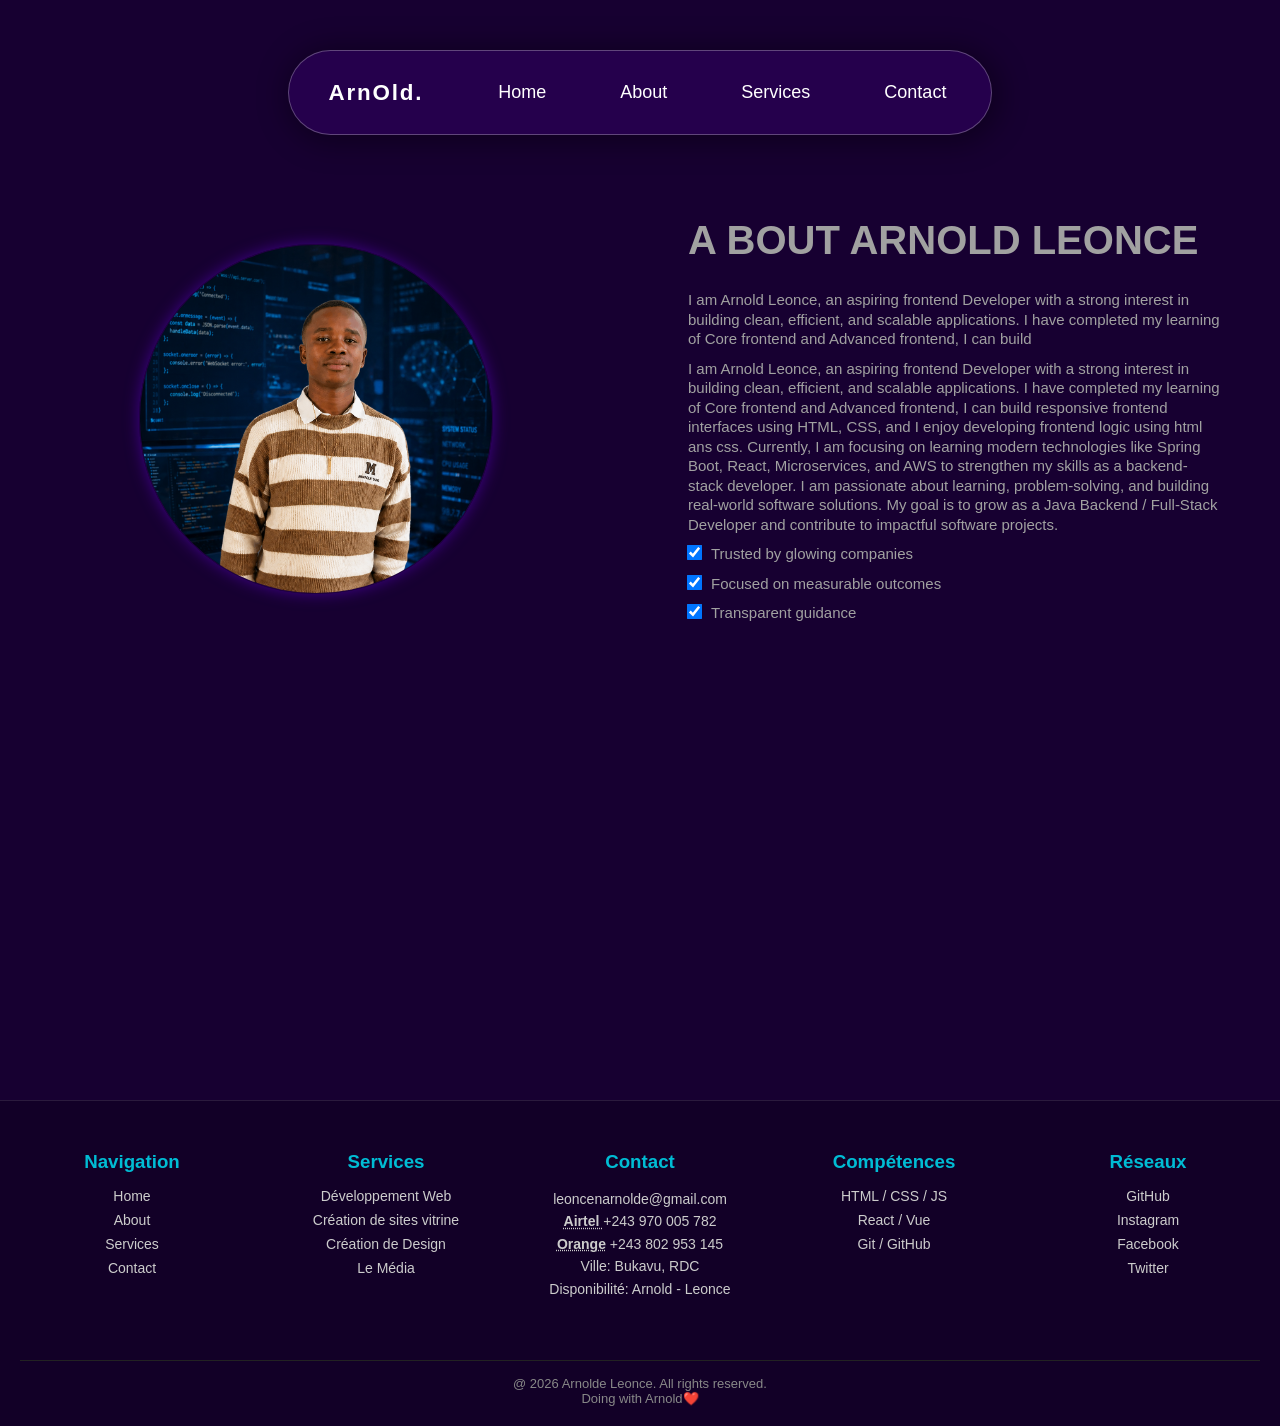
==== about.html @ 08f0c1ef "add a message" ====
<!DOCTYPE html>
<html lang="en">
<head>
    <meta charset="UTF-8">
    <meta name="viewport" content="width=device-width, initial-scale=1.0">
    <title>Arnold.dev</title>
     <link rel="stylesheet" href="style.css">
    <script src="script.js" defer></script>
    <link rel="stylesheet" href="about.css">
</head>
<body>
    <header class="site-header">
      <div class="brand">
        <a href="index.html" class="logo">ArnOld.</a>
      </div>

      <input type="checkbox" id="nav-toggle" class="nav-toggle" />
      <label for="nav-toggle" class="nav-toggle-label" aria-label="Toggle navigation">
        <span></span>
        <span></span>
        <span></span>
      </label>

      <nav class="site-nav">
        <a href="index.html">Home</a>
        <a href="about.html">About</a>
        <a href="service.html">Services</a>
        <a href="contanct.html">Contact</a>
      </nav>
    </header>

     <!-- MAIN -->
     <main>
     
      <div class="about">
        <div class="petit-about">
                    <div class="image">
                        <a href="image/ChatGPT Image Apr 29, 2026, 10_00_41 PM.png"><img src="image/ChatGPT Image Apr 29, 2026, 10_00_41 PM.png" alt=""
                         max-width="150px" height="350px"></a>
                    </div>
                    <div class="text">
                        <h1>A BOUT ARNOLD LEONCE</h1>
                        <p>I am Arnold Leonce, an aspiring frontend Developer with a 
                          strong interest in building clean, efficient, and scalable
                           applications. I have completed my learning of Core frontend and 
                           Advanced frontend,  I can build 
                        <p>I am Arnold Leonce, an aspiring frontend Developer with a 
                          strong interest in building clean, efficient, and scalable
                           applications. I have completed my learning of Core frontend and 
                           Advanced frontend,  I can build 
                           responsive frontend interfaces using HTML, CSS,
                            and I enjoy developing frontend logic using html ans css. Currently, I am 
                            focusing on learning modern technologies like Spring Boot, React, Microservices, 
                            and AWS to strengthen my skills as a backend-stack developer. I am passionate about learning,
                             problem-solving, and building real-world software solutions. My goal is to grow as a Java Backend /
                           Full-Stack Developer and contribute to impactful software projects.
                    </p>
                    <P><input type="checkbox" checked>Trusted by glowing companies</P>
                    <P><input type="checkbox" checked>Focused on measurable outcomes</P>
                    <P><input type="checkbox" checked>Transparent guidance</P>
                    </div>
                </div>
      </div>
     </main>

     <!-- FOOTER -->
      <footer class="footer">
  <div class="footer-grid">

    <!-- À propos -->
   

    <!-- Navigation -->
    <div class="footer-box">
      <h3>Navigation</h3>
      <ul>
        <li><a href="index.html">Home</a></li>
        <li><a href="about.html">About</a></li>
        <li><a href="service.html">Services</a></li>
        <li><a href="contanct.html">Contact</a></li>
      </ul>
    </div>

    <!-- Services -->
    <div class="footer-box">
      <h3>Services</h3>
      <ul>
        <li>Développement Web</li>
        <li>Création de sites vitrine</li>
        <li><a href="design.html">Création de Design</a></li>
        <li><a href="">Le Média</a></li>
      </ul>
    </div>

    <!-- Contact -->
    <div class="footer-box">
      <h3>Contact</h3>
      <p><a href="mailto: leoncenarnolde@gmail.com">leoncenarnolde@gmail.com</a></p>
      <p><strong><abbr title="Veuillez nous contancter avec cet numero d'Airtel">Airtel </abbr></strong><a href="tel:+243 970 005 782">+243 970 005 782</a></p>
      <p><strong><abbr title="Veuillez nous contancter avec cet numero d'Orange">Orange</abbr></strong><a href="+243 802  953 145"> +243 802  953 145</a></p>
      <p>Ville: Bukavu, RDC</p>
      <p>Disponibilité: Arnold - Leonce</p>
    </div>

    <!-- Compétences -->
    <div class="footer-box">
      <h3>Compétences</h3>
      <ul>
        <li>HTML / CSS / JS</li>
        <li>React / Vue</li>
        <li>Git / GitHub</li>
      </ul>
    </div>

    <!-- Réseaux sociaux -->
    <div class="footer-box">
      <h3>Réseaux</h3>
      <ul>
        <li><a href="https://github.com/arnold722">GitHub</a></li>
        <li><a href="#" target="_blank">Instagram</a></li>
        <li><a href="https://web.facebook.com/profile.php?id=100078223913880" target="_blank">Facebook</a></li>
        <li><a href="https://x.com/Arnoldleonce" target="_blank">Twitter</a></li>
      </ul>
    </div>

  </div>

  <!-- Bas du footer -->
  <div class="footer-bottom">
    <p>@ 2026 Arnolde Leonce. All rights reserved.</p>
    <p>Doing with Arnold❤️</p>
  </div>
</footer>

</body>
</html>
---- style.css ----
:root{
    color-scheme: light dark;
}

*{
    margin: 0;
    padding: 0;
    box-sizing: border-box;
}


body{
    min-height: 100vh;
    font-family: 'Poppins', sans-serif;
    background-color: #170031;
    color: #a1a1a1;
    display: grid;
    place-items: center;
    scroll-behavior: smooth;
}

::-webkit-scrollbar{
    width: 8px;
}
::-webkit-scrollbar-thumb{
    background-color: #170031;
    border-radius: 10px;
}
::-webkit-scrollbar-track{
    background: #3f0088;
}




    .page-wrapper {
      width: min(100%, 820px);
      margin: 0 auto;
    }

    .site-header {
      position: fixed;
      box-shadow:3px 3px 30px 4px rgba(0,0,0,0.4);
      display: flex;
      align-items: center;
      justify-content: space-between;
      padding: 1rem 1.25rem;
      border: 1px solid rgba(231, 231, 231, 0.3);
      border-radius: 70px;
      background-color:rgba(71, 0, 138, 0.315);
      backdrop-filter: blur(10px);
      margin-top: 50px;
      top: 0;
      z-index: 1000;
    }
    .site-header:hover{
      box-shadow:3px 3px 30px 4px rgba(0,0,0,0.6);
    }

    .brand .logo {
      font-size: 1.4rem;
      margin-right: 50px;
      margin-left: 20px;
      font-weight: 800;
      letter-spacing: 0.08em;
      color: var(--text);
      text-decoration: none;
      color: #ffffff;
    }

    .site-nav {
      display: flex;
      gap: 1.5rem;
      align-items: center;
    }

    .site-nav a {
    text-decoration: none;
    color: #ffffff;
    font-size: 18px;
    display: flex;
    transition: all 0.3s ease-in-out;
    align-items: center;
    border-radius: 100px;
      transition: background 0.25s ease, color 0.25s ease;
      padding: 15px 25px;
    }

    .site-nav a:hover,
    .site-nav a:focus-visible {

      background-color: #ffffff18;
    color: #F0F0F0;
    border-radius: 100px;
    box-shadow:2px 2px 10px 1px rgba(0,0,0,0.2);
    }

    .nav-toggle {
      display: none;
    }

    .nav-toggle-label {
      display: none;
      width: 2.2rem;
      height: 2.2rem;
      border-radius: 16px;
      border: 1px solid var(--border);
      cursor: pointer;
      background-image: url(image/menu_24dp_E3E3E3_FILL0_wght400_GRAD0_opsz24.svg);
      background-size: cover;
      position: relative;
      transition: background 0.25s ease;
    }

    .nav-toggle-label span {
      position: absolute;
      left: 0.5rem;
      right: 0.5rem;
      height: 2px;
      background: var(--text);
      border-radius: 999px;
      transition: transform 0.3s ease, opacity 0.3s ease;
    }

    .nav-toggle-label span:nth-child(1) {
      top: 0.7rem;
    }

    .nav-toggle-label span:nth-child(2) {
      top: 1.05rem;
    }

    .nav-toggle-label span:nth-child(3) {
      top: 1.4rem;
    }

    @media (max-width: 820px) {
      .site-header {
        padding: 0.5rem 5rem;
      }

      .nav-toggle-label {
        display: inline-flex;
        align-items: center;
        justify-content: center;
      }

      .site-nav {
        position: absolute;
        top: calc(100% + 0.75rem);
        left: 1rem;
        right: 1rem;
        flex-direction: column;
        gap: 0.3rem;
        padding: 1rem;
        border: 1px solid rgba(231, 231, 231, 0.151);
        border-radius: 24px;
        background-color:rgb(36, 0, 70);
        backdrop-filter: blur(10px);
        max-height: 0;
        overflow: hidden;
        transition: max-height 0.35s ease;
      }

      .site-nav a {
        width: 100%;
        display: inline-flex;
        justify-content: center;
      }

      .nav-toggle:checked + .nav-toggle-label + .site-nav {
        max-height: 320px;
      }

      .nav-toggle:checked + .nav-toggle-label span:nth-child(1) {
        transform: translateY(8px) rotate(45deg);
      }

      .nav-toggle:checked + .nav-toggle-label span:nth-child(2) {
        opacity: 0;
      }

      .nav-toggle:checked + .nav-toggle-label span:nth-child(3) {
        transform: translateY(-8px) rotate(-45deg);
      }
    }

    @media (max-width: 520px) {
      .site-header {
        flex-wrap: wrap;
        gap: 0.75rem;
      }

      .site-nav {
        left: 0.75rem;
        right: 0.75rem;
      }
      .brand .logo {
      margin-right: 10px;
      margin-left: 0px;
      letter-spacing: 0.08em;
    }
    }


main{
    height: 100vh;
    display: flex;
    align-items: center;
    margin-top: 100px;
    
}


.homeses{
    background-repeat: no-repeat;
    background-size: cover;
    background-position: center;
    top: 0;
}

.homes{
    padding: 10px;
}

.homes .petit-home{
    color: white;
}

.homes .petit-home h1{
    margin-bottom: 20px;
    font-size: clamp(4.5rem, 2rem + 2vw, 15rem);
}
.homes .petit-home p{
    margin-bottom: 20px;
    font-size: 18px;
}

.petit-home h1 { display: flex; gap: 2px; font-size: 100px; font-weight: bold; color: #ffffff; text-shadow: 1px 2px 10px rgb(68, 68, 68); animation: float 3s ease-in-out infinite; flex-wrap: wrap; justify-content: center; }
.petit-home span { animation: rotateLetter .6s ease forwards; }
@keyframes rotateLetter { 0% { transform: rotate(0); opacity: 0 } 50% { transform: rotate(180deg); opacity: 1 } 100% { transform: rotate(360deg) } }
@keyframes float { 0%,100% { transform: translateY(0) } 50% { transform: translateY(-10px) } }



.homes .btn-box-un{
    height: 50px;
}


.btn-box-un a{
    position: relative;
    display: inline-flex;
    justify-content: center;
    align-items: center;
    max-width: 250px;
    height: 100%;
    padding: 10px 20px 10px 20px;
    background: #d86100;
    border: none;
    font-size: 20px;
    color: #0A102F;
    text-decoration: none;
    font-weight: 600;
    letter-spacing: 2px;
    z-index: 1;
    overflow: hidden;
}

.btn-box-un a::before{
    content: '';
    position: absolute;
    top: 0;
    left: 0;
    width: 0;
    height: 100%;
    background-color: #170031;
    z-index: -10;
    transition: .5s;

}

.btn-box-un a:hover::before{
    width: 100%;
    border: 1px solid #d86100;
    
}

.btn-box-un a:hover{
    color: #d86100;
}
footer{
    margin-top: 100px;
    width: 100%;
    padding: 50px 20px 20px;
    height: auto;
    background-color:#120027;
    border-top: 1px solid rgba(207, 207, 207, 0.13);
    text-align: center;
}



.footer-grid {
  display: grid;
  grid-template-columns: repeat(auto-fit, minmax(220px, 1fr));
  gap: 30px;
  cursor: default;
}

.footer-box h2,
.footer-box h3 {
  color: #00bcd4;
  margin-bottom: 15px;
}

.footer-box p {
  color: #ccc;
  font-size: 14px;
  line-height: 1.6;
}

.footer-box ul {
  list-style: none;
  padding: 0;
}

.footer-box ul li {
  margin: 8px 0;
  color: #ccc;
  font-size: 14px;
}

.footer-box a {
  color: #ccc;
  text-decoration: none;
  transition: 0.3s;
}

.footer-box a:hover {
  color: #00bcd4;
  padding-left: 5px;
}

.footer-bottom {
  margin-top: 60px;
  border-top: 1px solid #222;
  text-align: center;
  padding-top: 15px;
  font-size: 13px;
  color: #888;
}
---- about.css ----
.about{
    width: 100%;
    height: 100vh;
    margin-top: 200px;
}
.about .petit-about{
    gap: 1rem;
 display: grid;
 grid-template-columns: repeat(auto-fit,minmax(0px,1fr));
 justify-content: center;
 place-content: center;
 align-items: center;
}
.about .petit-about .image, .text{
    height: auto;
}
.about .petit-about .text{
    height: auto;
     padding: 10px;
     margin-right: 50px;

}
.about .petit-about .text h1{
  font-size: 40px;
  line-height: 1.5;
  margin-bottom: 20px;
}
.text{
  margin-left: 30px;
}
.about .petit-about .text p{
  font-size: 15px;
  line-height: 1.3;
  margin-bottom: 10px;
}

input[type="checkbox"]{
    margin-right: 10px;
   transform: scale(1.2);
   border-radius: 50px;
}
.about .petit-about .image{
  margin: auto;
}
.about .petit-about .image img{
  border-radius: 50%;
  border: 1px solid #200044;
  box-shadow: 0 0 15px #3f0088;
}
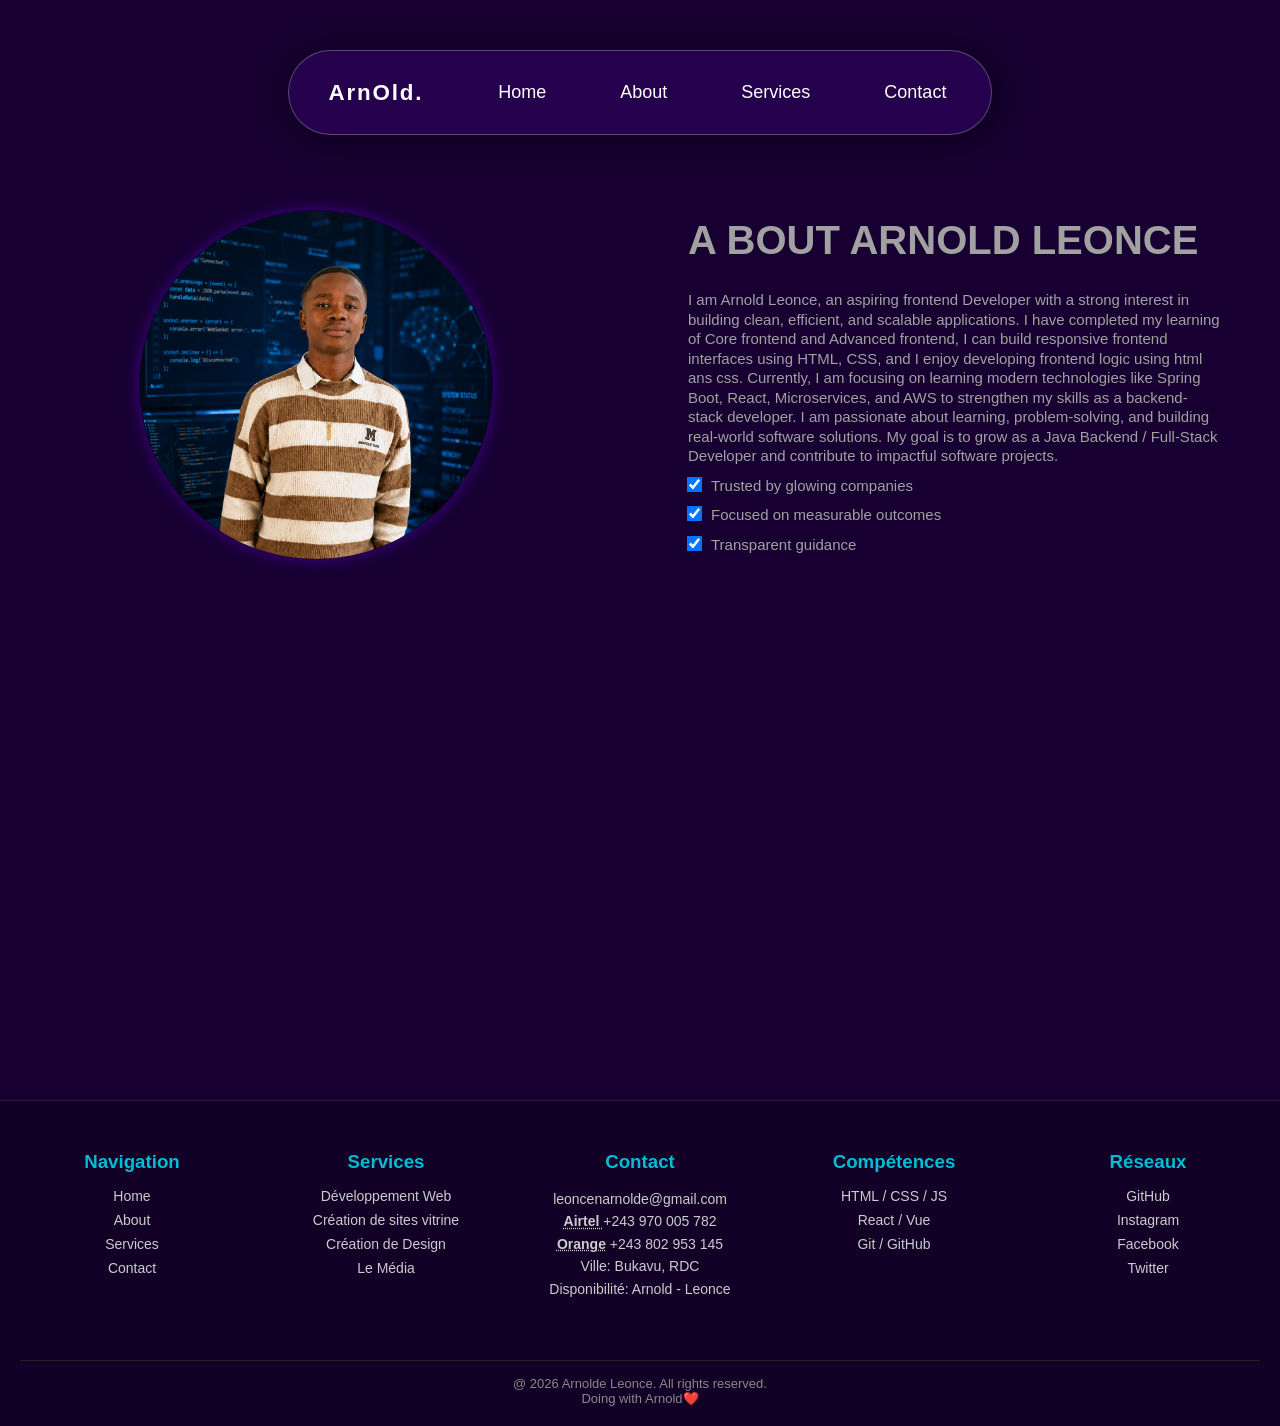
==== commit bb096768: "add a message" ====
--- a/about.html
+++ b/about.html
@@ -40,10 +40,6 @@
                     </div>
                     <div class="text">
                         <h1>A BOUT ARNOLD LEONCE</h1>
-                        <p>I am Arnold Leonce, an aspiring frontend Developer with a 
-                          strong interest in building clean, efficient, and scalable
-                           applications. I have completed my learning of Core frontend and 
-                           Advanced frontend,  I can build 
                         <p>I am Arnold Leonce, an aspiring frontend Developer with a 
                           strong interest in building clean, efficient, and scalable
                            applications. I have completed my learning of Core frontend and 
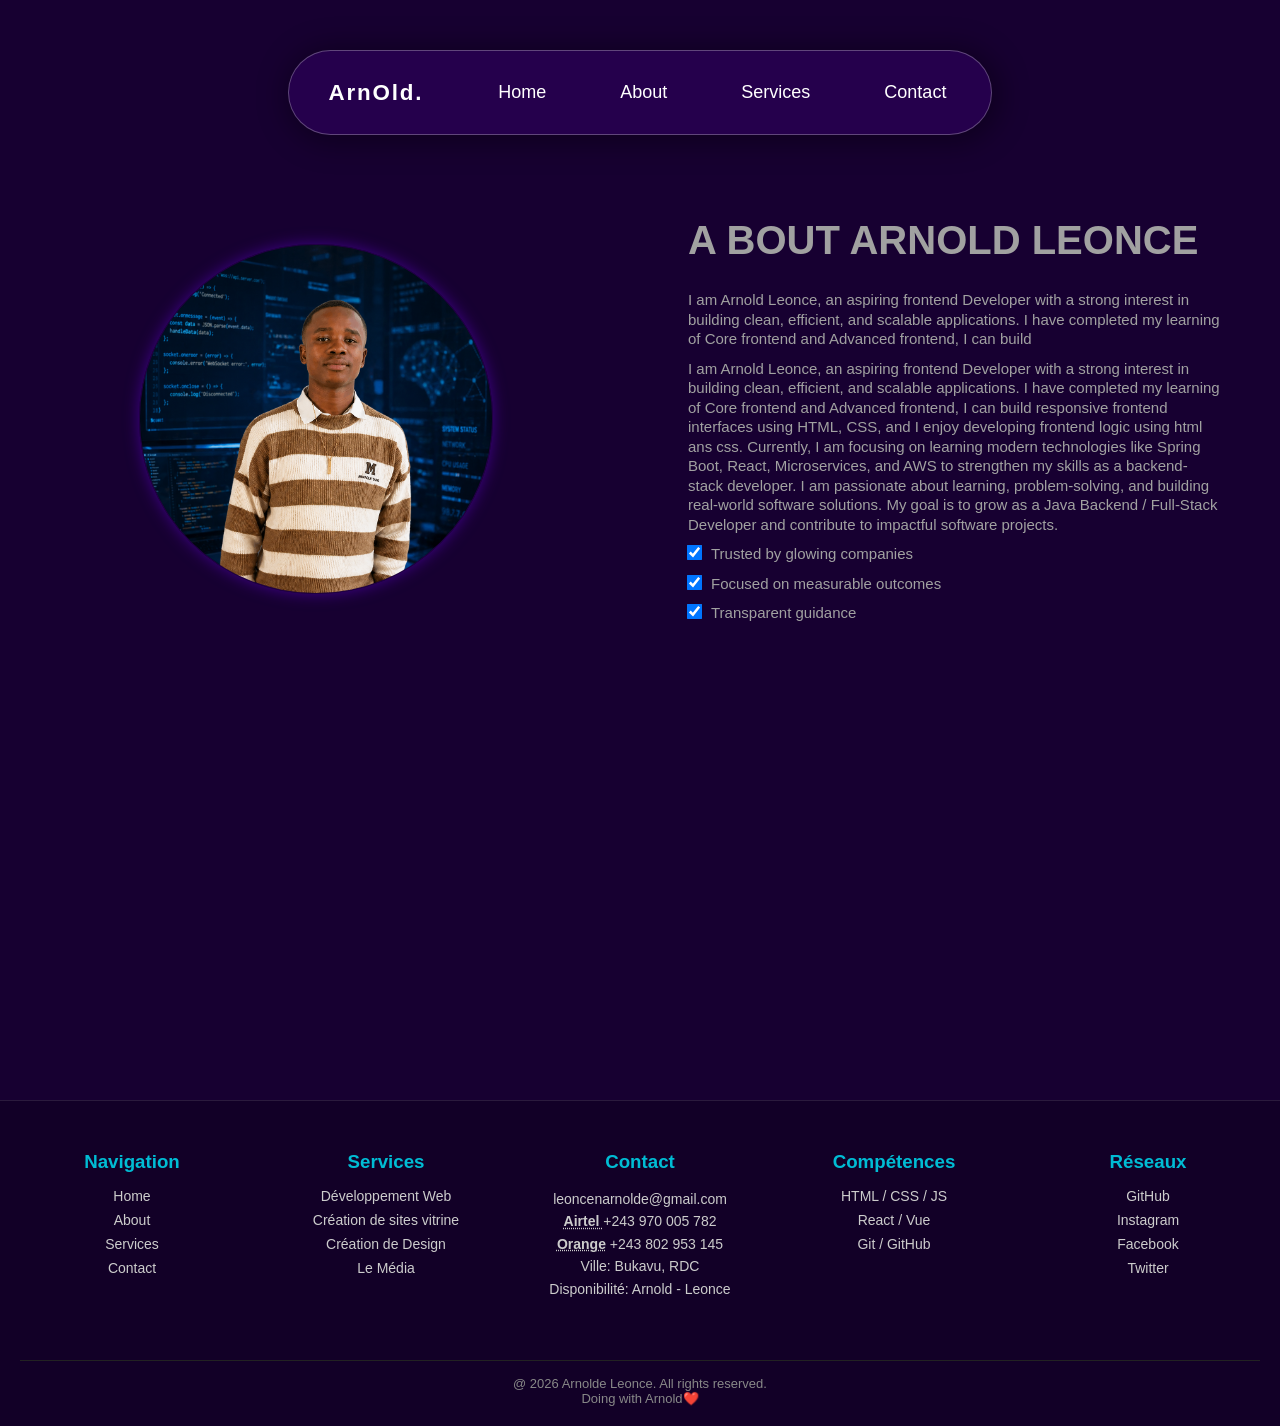
==== commit 1762226a: "add a message" ====
--- a/about.html
+++ b/about.html
@@ -40,6 +40,10 @@
                     </div>
                     <div class="text">
                         <h1>A BOUT ARNOLD LEONCE</h1>
+                        <p>I am Arnold Leonce, an aspiring frontend Developer with a 
+                          strong interest in building clean, efficient, and scalable
+                           applications. I have completed my learning of Core frontend and 
+                           Advanced frontend,  I can build 
                         <p>I am Arnold Leonce, an aspiring frontend Developer with a 
                           strong interest in building clean, efficient, and scalable
                            applications. I have completed my learning of Core frontend and 
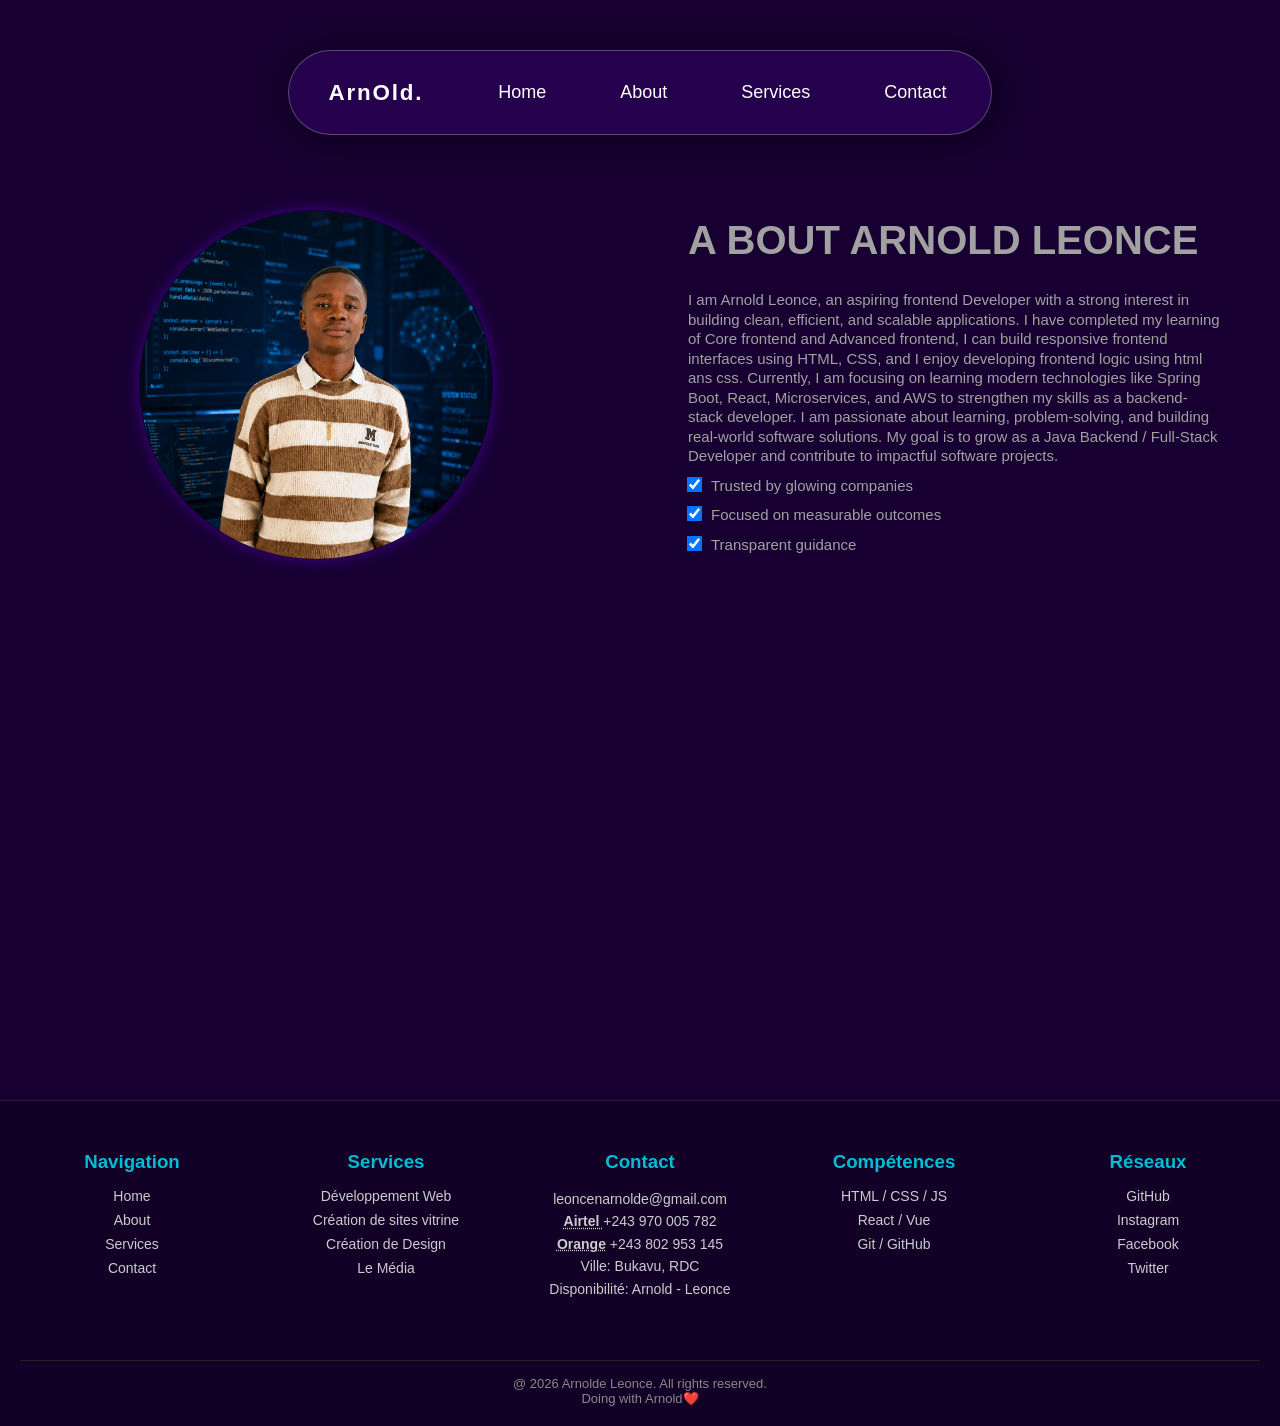
==== commit 19adca42: "add a message" ====
--- a/about.html
+++ b/about.html
@@ -40,10 +40,6 @@
                     </div>
                     <div class="text">
                         <h1>A BOUT ARNOLD LEONCE</h1>
-                        <p>I am Arnold Leonce, an aspiring frontend Developer with a 
-                          strong interest in building clean, efficient, and scalable
-                           applications. I have completed my learning of Core frontend and 
-                           Advanced frontend,  I can build 
                         <p>I am Arnold Leonce, an aspiring frontend Developer with a 
                           strong interest in building clean, efficient, and scalable
                            applications. I have completed my learning of Core frontend and 
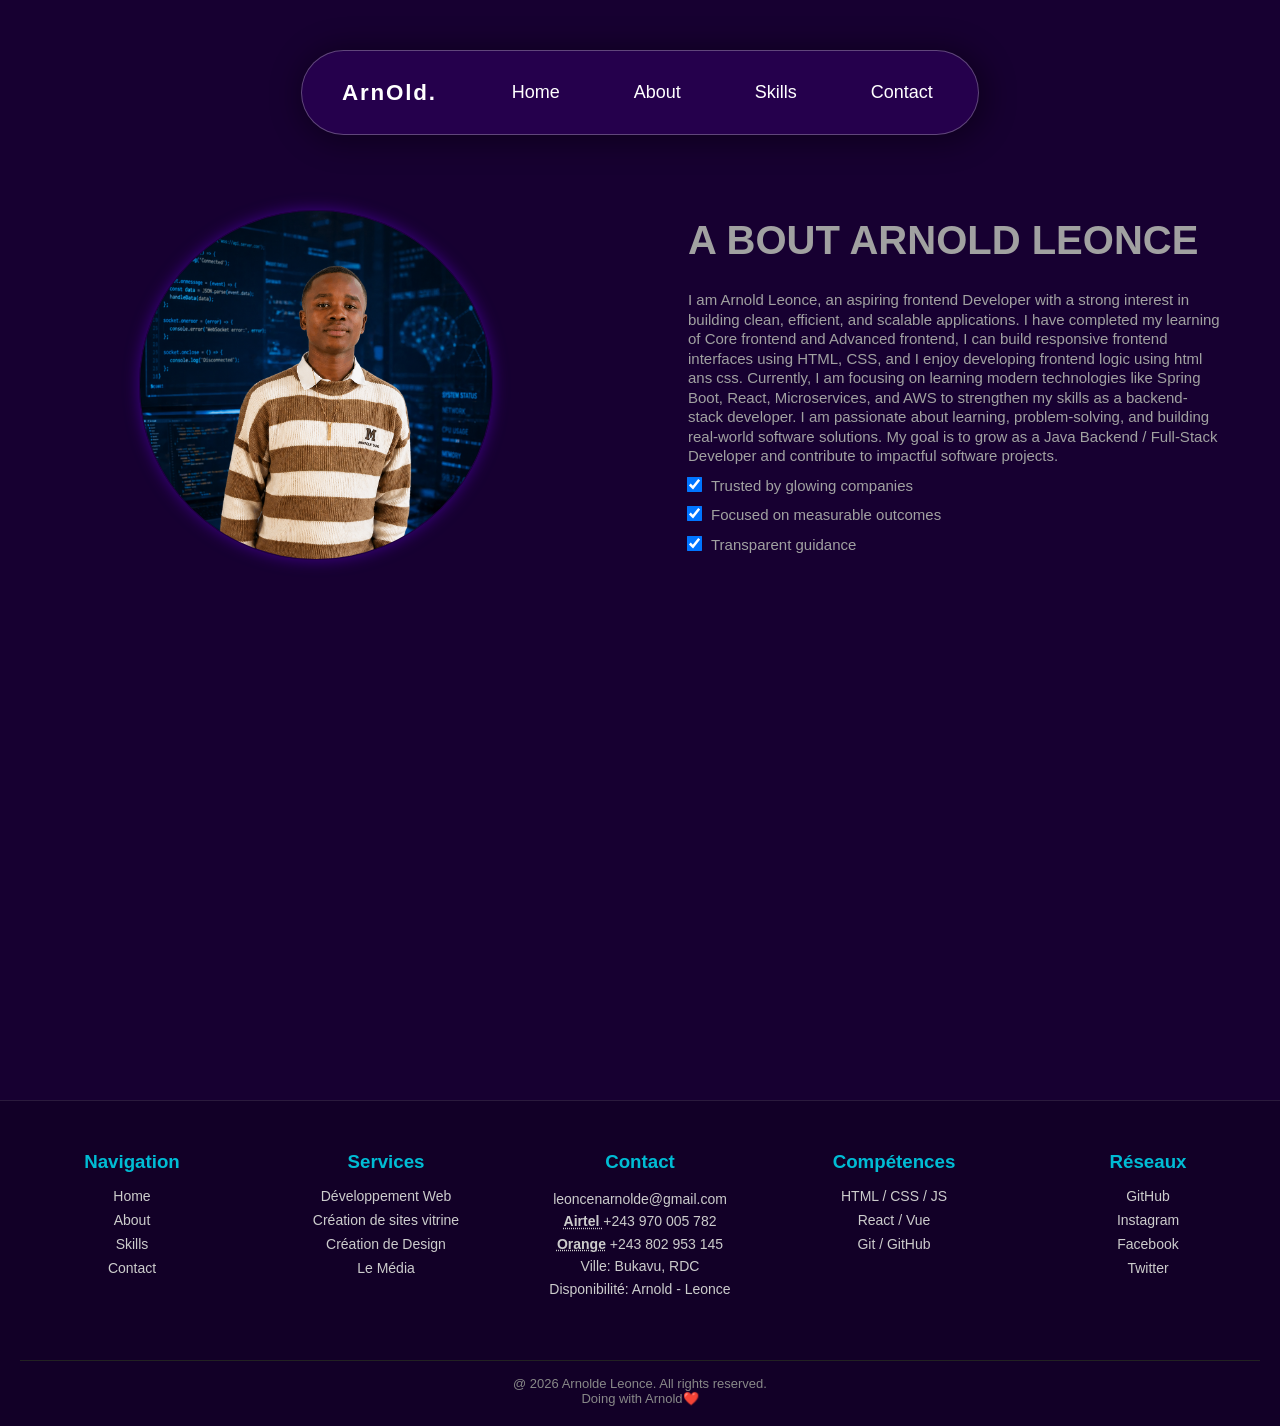
==== commit 516fda42: "change a link" ====
--- a/about.html
+++ b/about.html
@@ -24,7 +24,7 @@
       <nav class="site-nav">
         <a href="index.html">Home</a>
         <a href="about.html">About</a>
-        <a href="service.html">Services</a>
+        <a href="service.html">Skills</a>
         <a href="contanct.html">Contact</a>
       </nav>
     </header>
@@ -72,7 +72,7 @@
       <ul>
         <li><a href="index.html">Home</a></li>
         <li><a href="about.html">About</a></li>
-        <li><a href="service.html">Services</a></li>
+        <li><a href="service.html">Skills</a></li>
         <li><a href="contanct.html">Contact</a></li>
       </ul>
     </div>
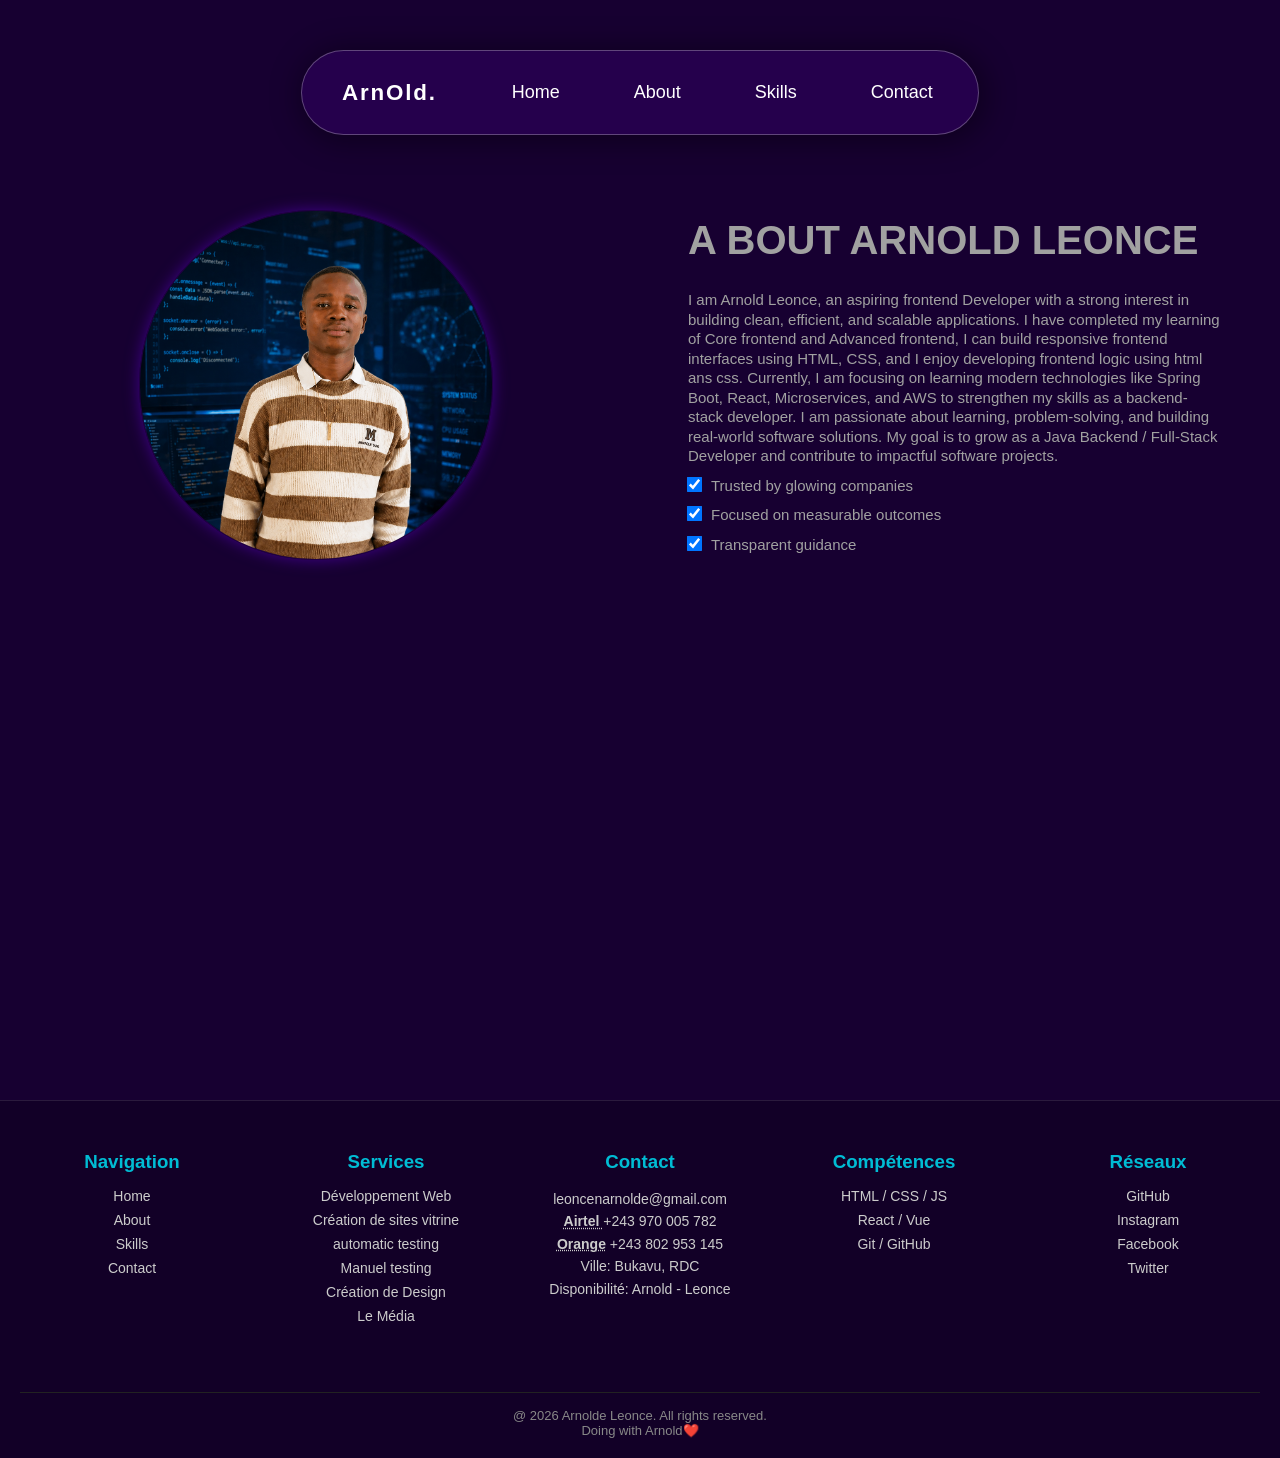
==== commit ec4ec3d3: "add a text" ====
--- a/about.html
+++ b/about.html
@@ -83,6 +83,8 @@
       <ul>
         <li>Développement Web</li>
         <li>Création de sites vitrine</li>
+        <li>automatic testing</li>
+        <li>Manuel testing</li>
         <li><a href="design.html">Création de Design</a></li>
         <li><a href="">Le Média</a></li>
       </ul>
--- a/style.css
+++ b/style.css
@@ -349,4 +349,6 @@
   padding-top: 15px;
   font-size: 13px;
   color: #888;
-}+}
+
+
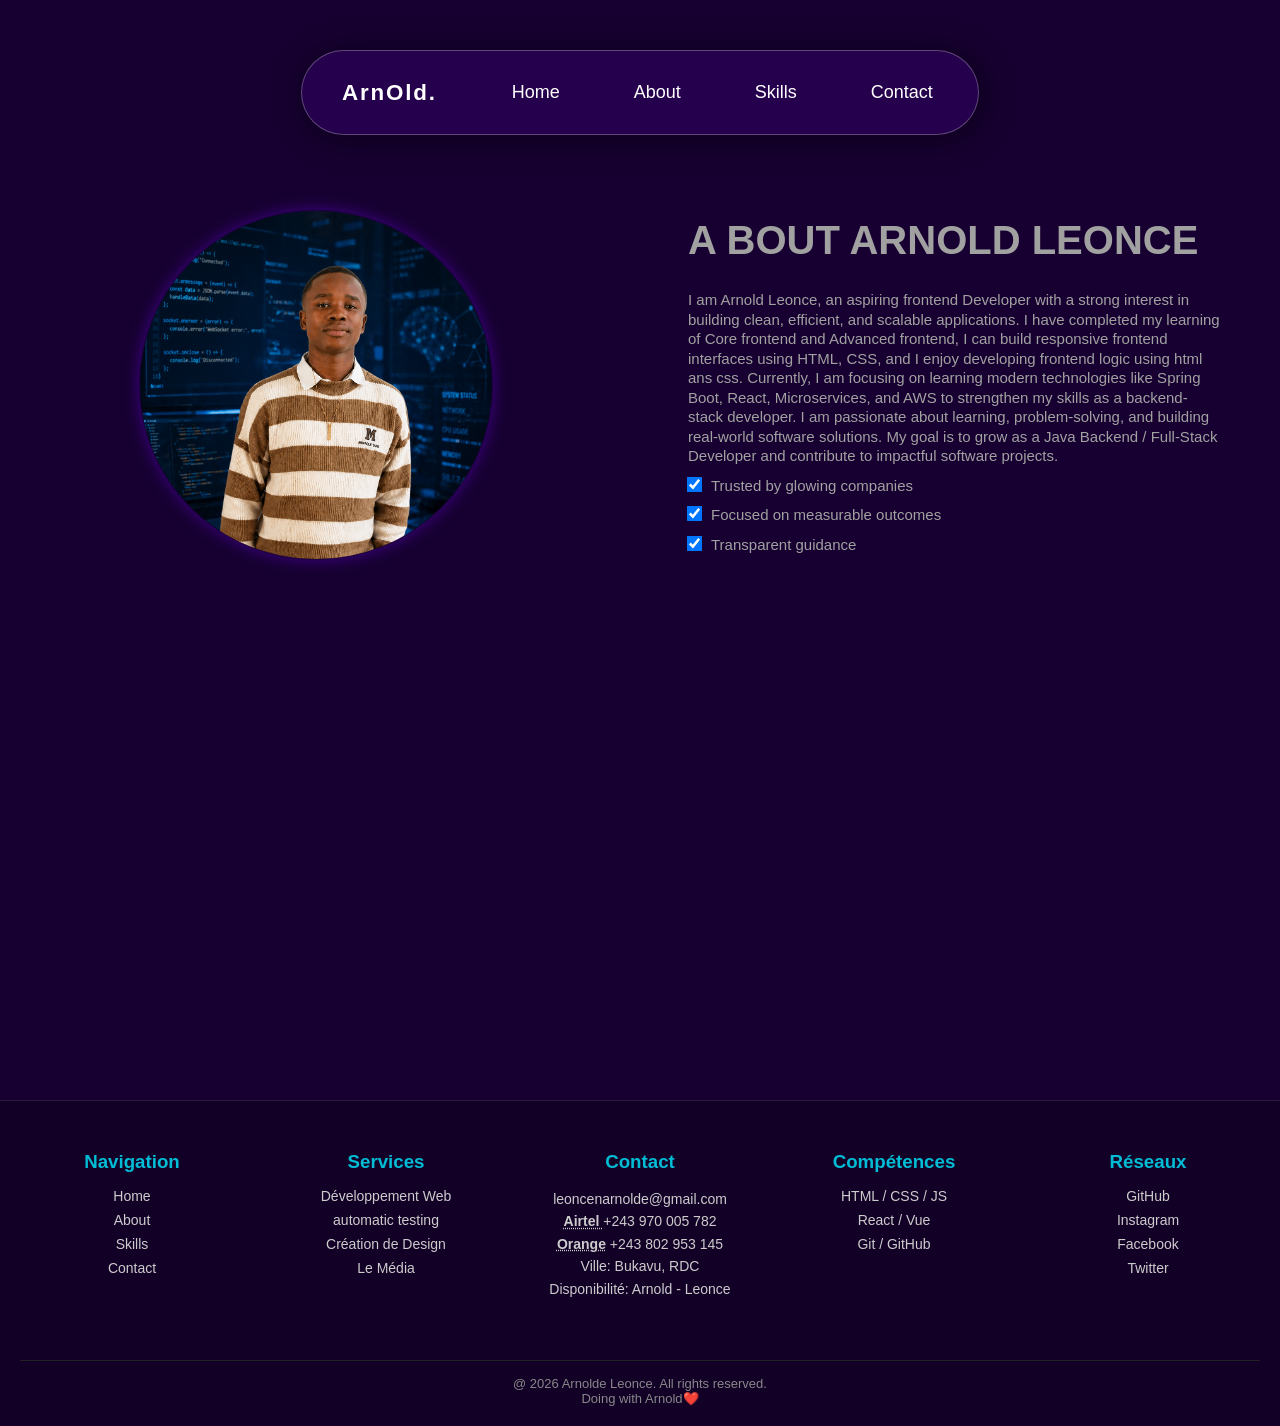
==== commit d2947e28: "add a text" ====
--- a/about.html
+++ b/about.html
@@ -82,9 +82,7 @@
       <h3>Services</h3>
       <ul>
         <li>Développement Web</li>
-        <li>Création de sites vitrine</li>
         <li>automatic testing</li>
-        <li>Manuel testing</li>
         <li><a href="design.html">Création de Design</a></li>
         <li><a href="">Le Média</a></li>
       </ul>
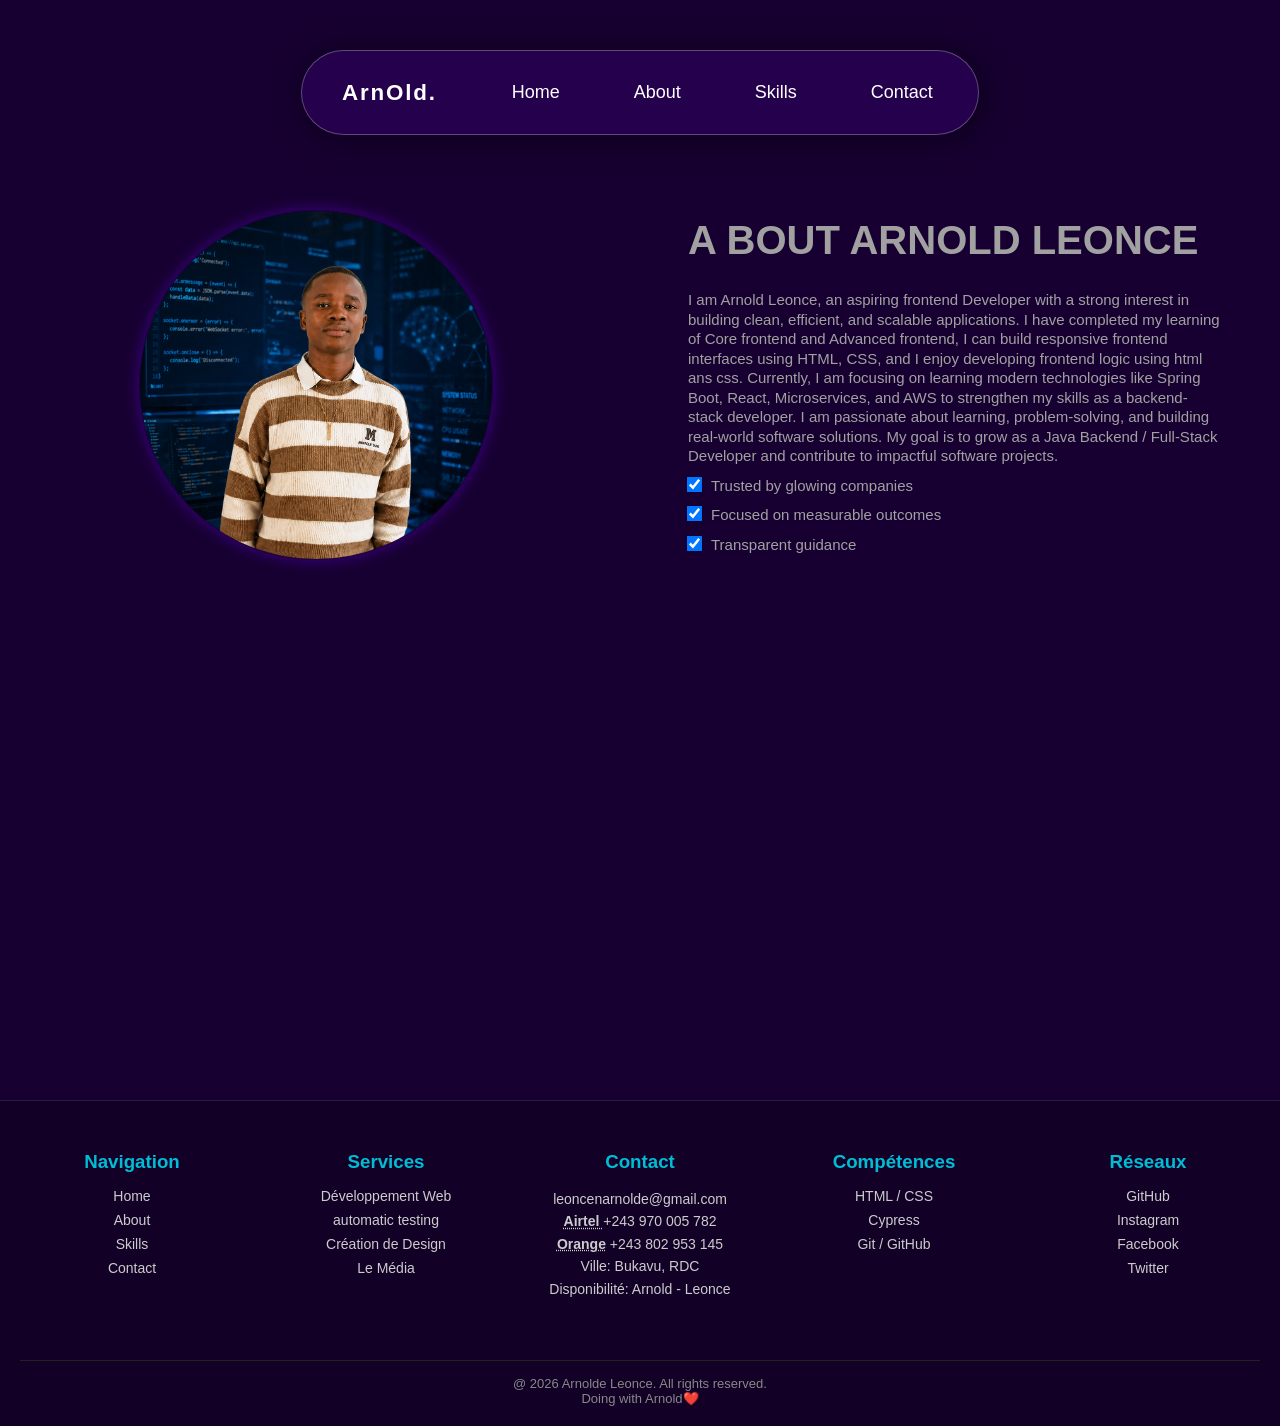
==== commit ee7df1ed: "add a text" ====
--- a/about.html
+++ b/about.html
@@ -102,8 +102,8 @@
     <div class="footer-box">
       <h3>Compétences</h3>
       <ul>
-        <li>HTML / CSS / JS</li>
-        <li>React / Vue</li>
+        <li>HTML / CSS</li>
+        <li>Cypress</li>
         <li>Git / GitHub</li>
       </ul>
     </div>
